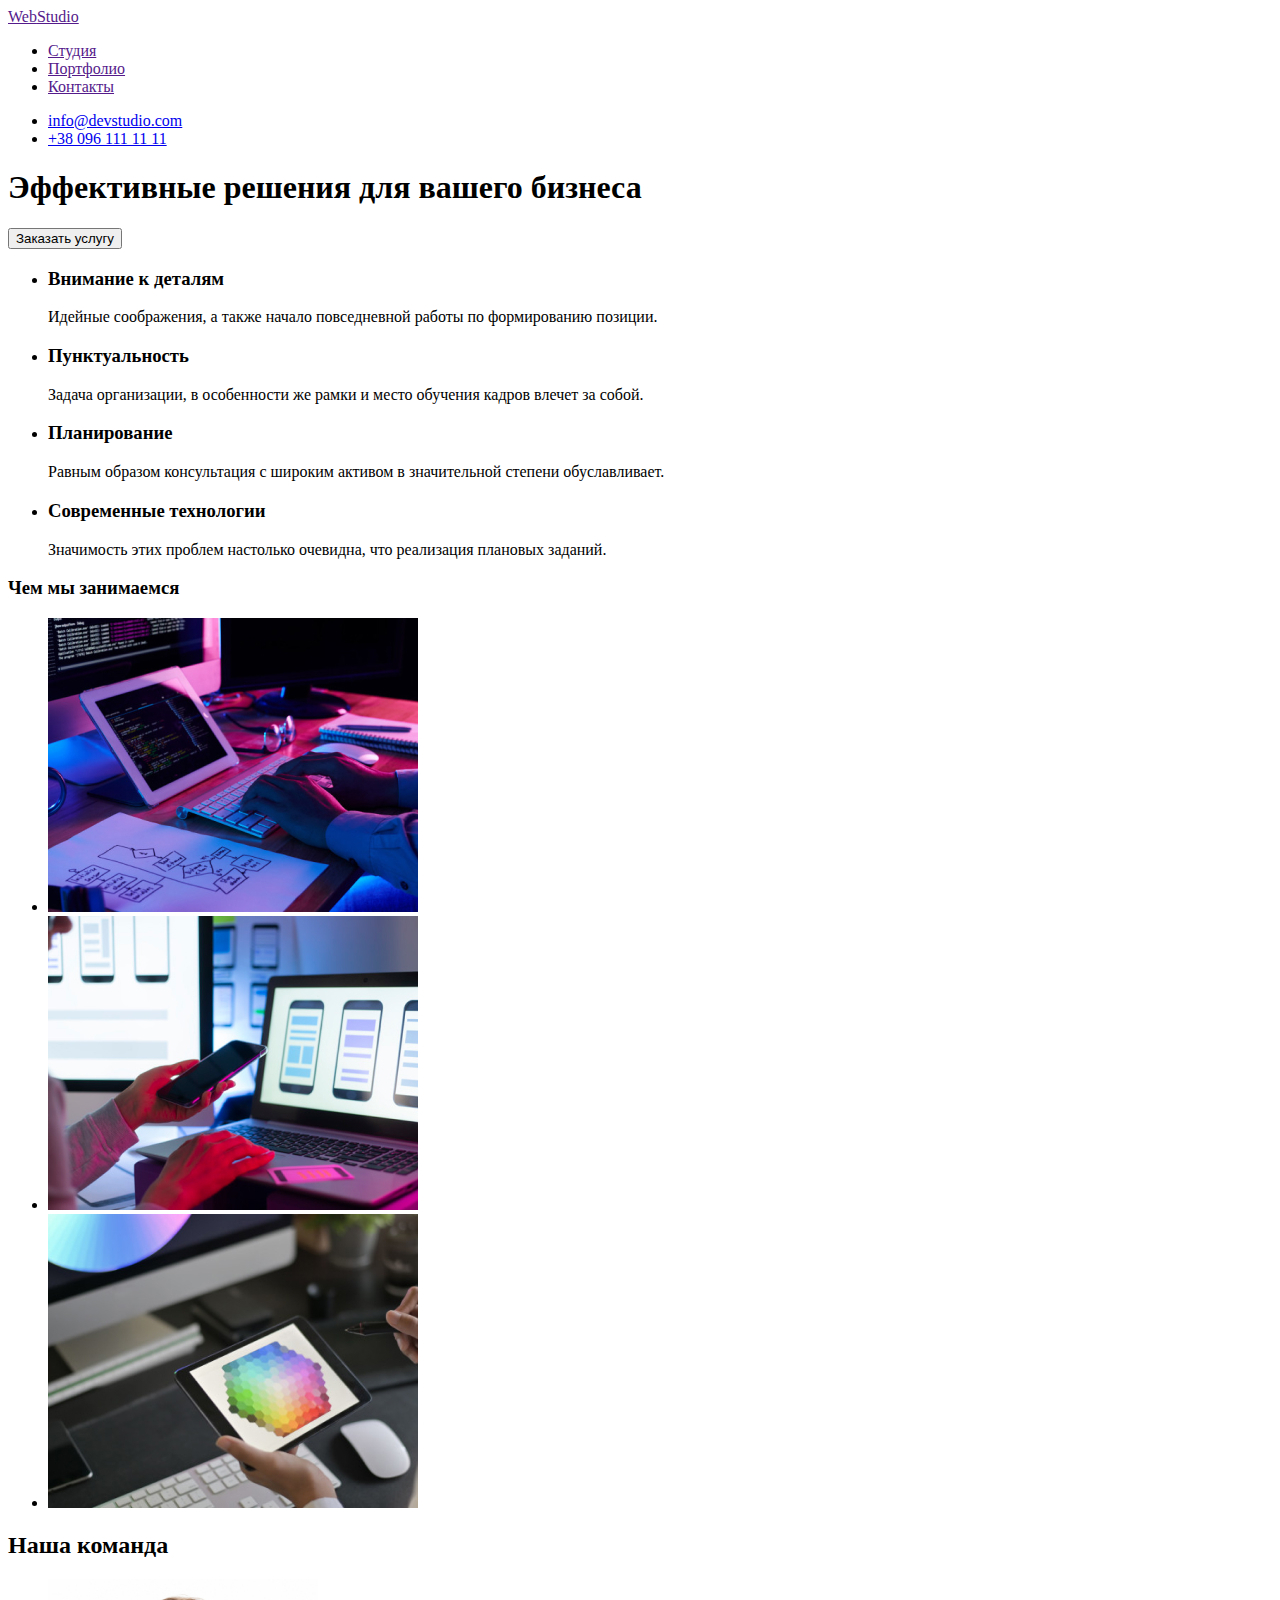
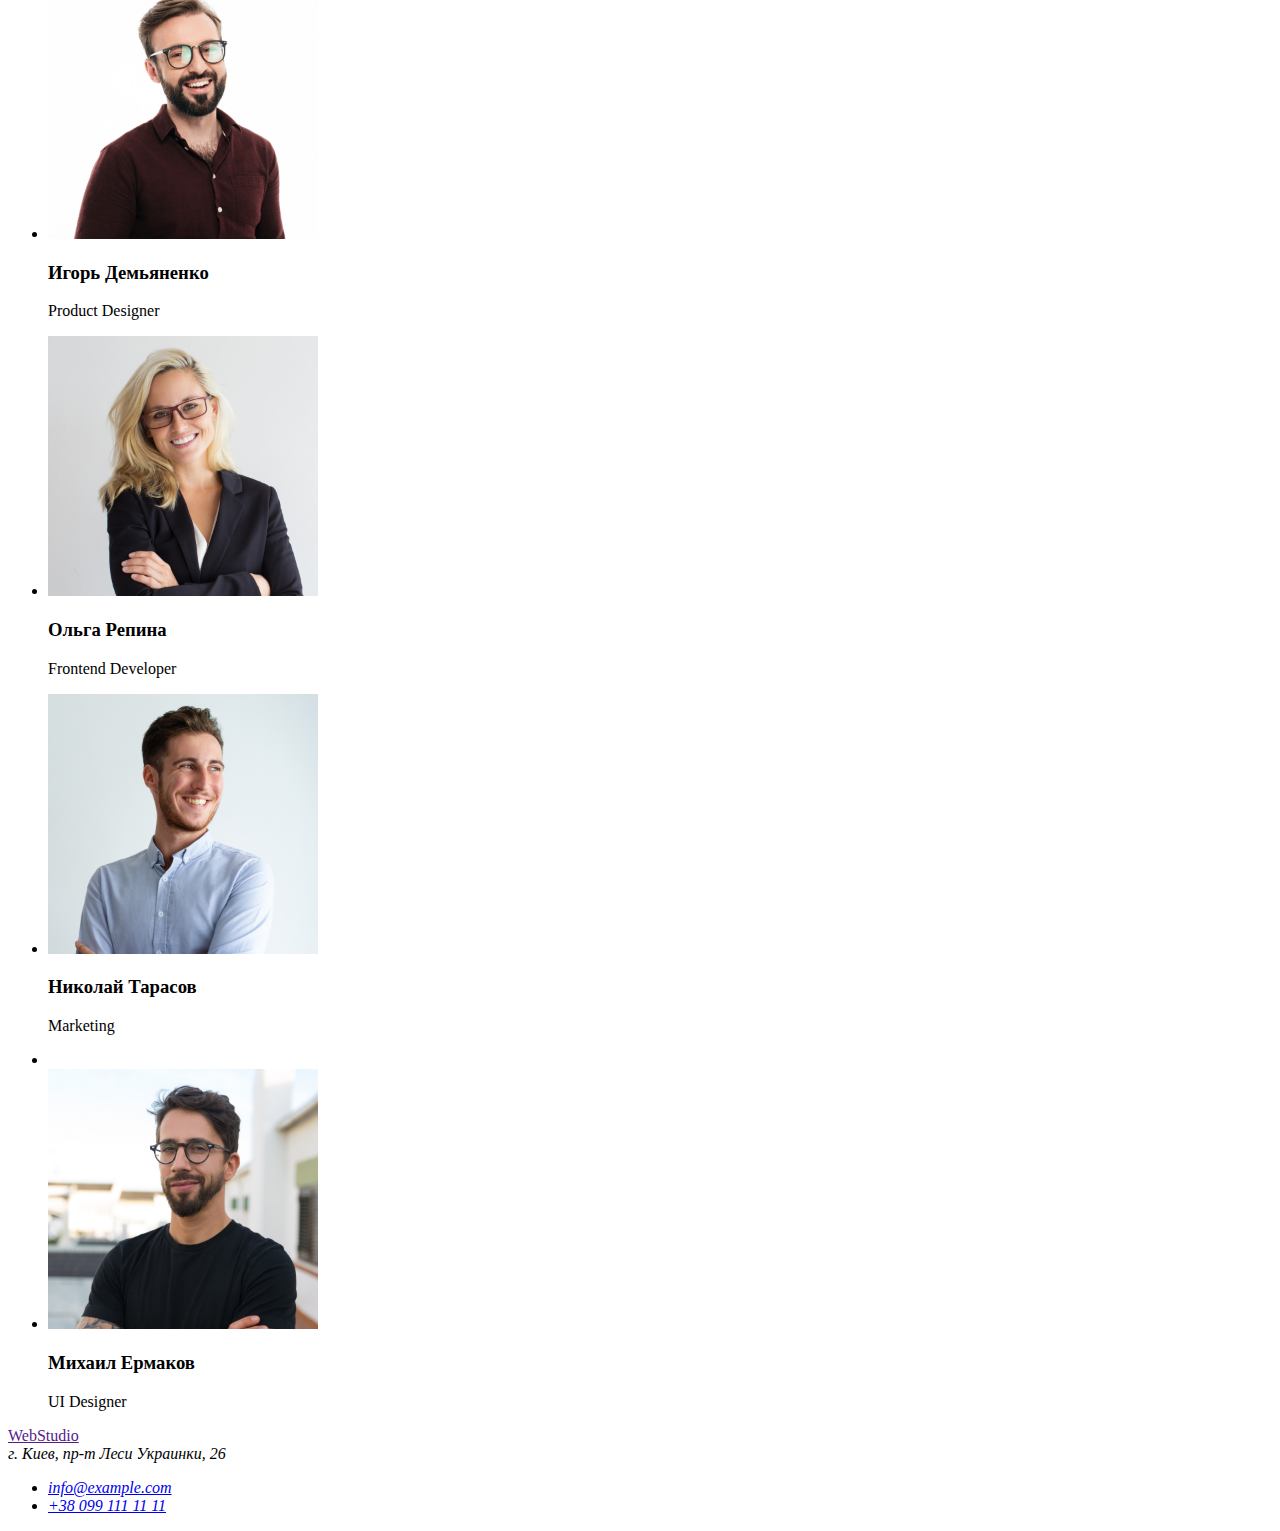
==== index.html @ 1b845916 "DZ2" ====
<!DOCTYPE html>
<html lang="en">

<head>
    <meta charset="UTF-8">
    <meta http-equiv="X-UA-Compatible" content="IE=edge">
    <meta name="viewport" content="width=device-width, initial-scale=1.0">
    <title>Document</title>
</head>

<body>
    <header>
        <a href="" ><span class="accent">Web</span>Studio</a>
        <nav>
            <ul>
                <li><a href="">Студия</a></li>
                <li><a href="">Портфолио</a></li>
                <li><a href="">Контакты</a></li>
            </ul>
        </nav>
        <ul>
            <li><a href="mailto:info@devstudio.com">info@devstudio.com</a></li>
            <li><a href="tel:+380961111111">+38 096 111 11 11</a></li>
        </ul>
        </header>
                <main>
                <section>
                    <h1>Эффективные решения для вашего бизнеса</h1>
                    <button type="button">Заказать услугу</button>
                </section></div>
                <section>
                    <!--<h2></h2>-->
                 <ul> <li>
                            <h3>Внимание к деталям</h3>
                            <p>Идейные соображения, а также начало повседневной работы по формированию позиции.</p>
                        </li>
                        <li>
                            <h3>Пунктуальность</h3>
                            <p>Задача организации, в особенности же рамки и место обучения кадров влечет за собой.</p>
                        </li>
                        <li>
                            <h3>Планирование</h3>
                            <p>Равным образом консультация с широким активом в значительной степени обуславливает.</p>
                        </li>
                        <li>
                            <h3>Современные технологии</h3>
                            <p>Значимость этих проблем настолько очевидна, что реализация плановых заданий.</p>
                        </li>
                    </ul>
                </section>
                <section>
                <h3>Чем мы занимаемся</h3>
                <ul>
                    <li><img src="./images/img.jpg" alt="планшет і клавіатура по якій працюють руки " width="370" /></li>
                    
                    <li><img src="./images/img1.jpg" alt="ноутбук та телефон" width="370" /></li>
                    
                    <li><img src="./images/img2.jpg" alt="планшет на якому намальований малюнок 
                 " width="370" /></li>
                </ul>
                </section>
                <section>
                    <h2>Наша команда</h2>
                    <ul>
                        <li>
                            <img src="./images.2/img2.jpg" alt="Игорь Демьяненко" width="270" />
                            <h3>Игорь Демьяненко</h3>
                            <p>Product Designer</p>
                        </li>
                        <li>
                            <img src="./images.2/img3.jpg" alt="Ольга Репина" width="270" />
                            <h3>Ольга Репина</h3>
                            <p>Frontend Developer</p>
                        </li>
                        <li>
                            <img src="./images.2/img4.jpg"  alt="Николай Тарасов" width="270" />
                            <h3>Николай Тарасов</h3>
                            <p>Marketing</p>
                        </li>
                        <li>
                        <li><img src="./images.2/img5.jpg" alt="Михаил Ермаков" width="270" />
                            <h3>Михаил Ермаков</h3>
                            <p>UI Designer</p>
                        </li>
                    </ul>
                </section>
                </main>
            <footer>
    <a href=""><span class="accent">Web</span>Studio</a>
    <address>
            г. Киев, пр-т Леси Украинки, 26
        </address>
        <address>
            <ul>
                <li><a href="mailto:info@example.com">info@example.com</a></li>
                <li><a href="tel:+380991111111">+38 099 111 11 11</a></li>
            </ul>
    
        </address>
    </footer>
</body>
</html>
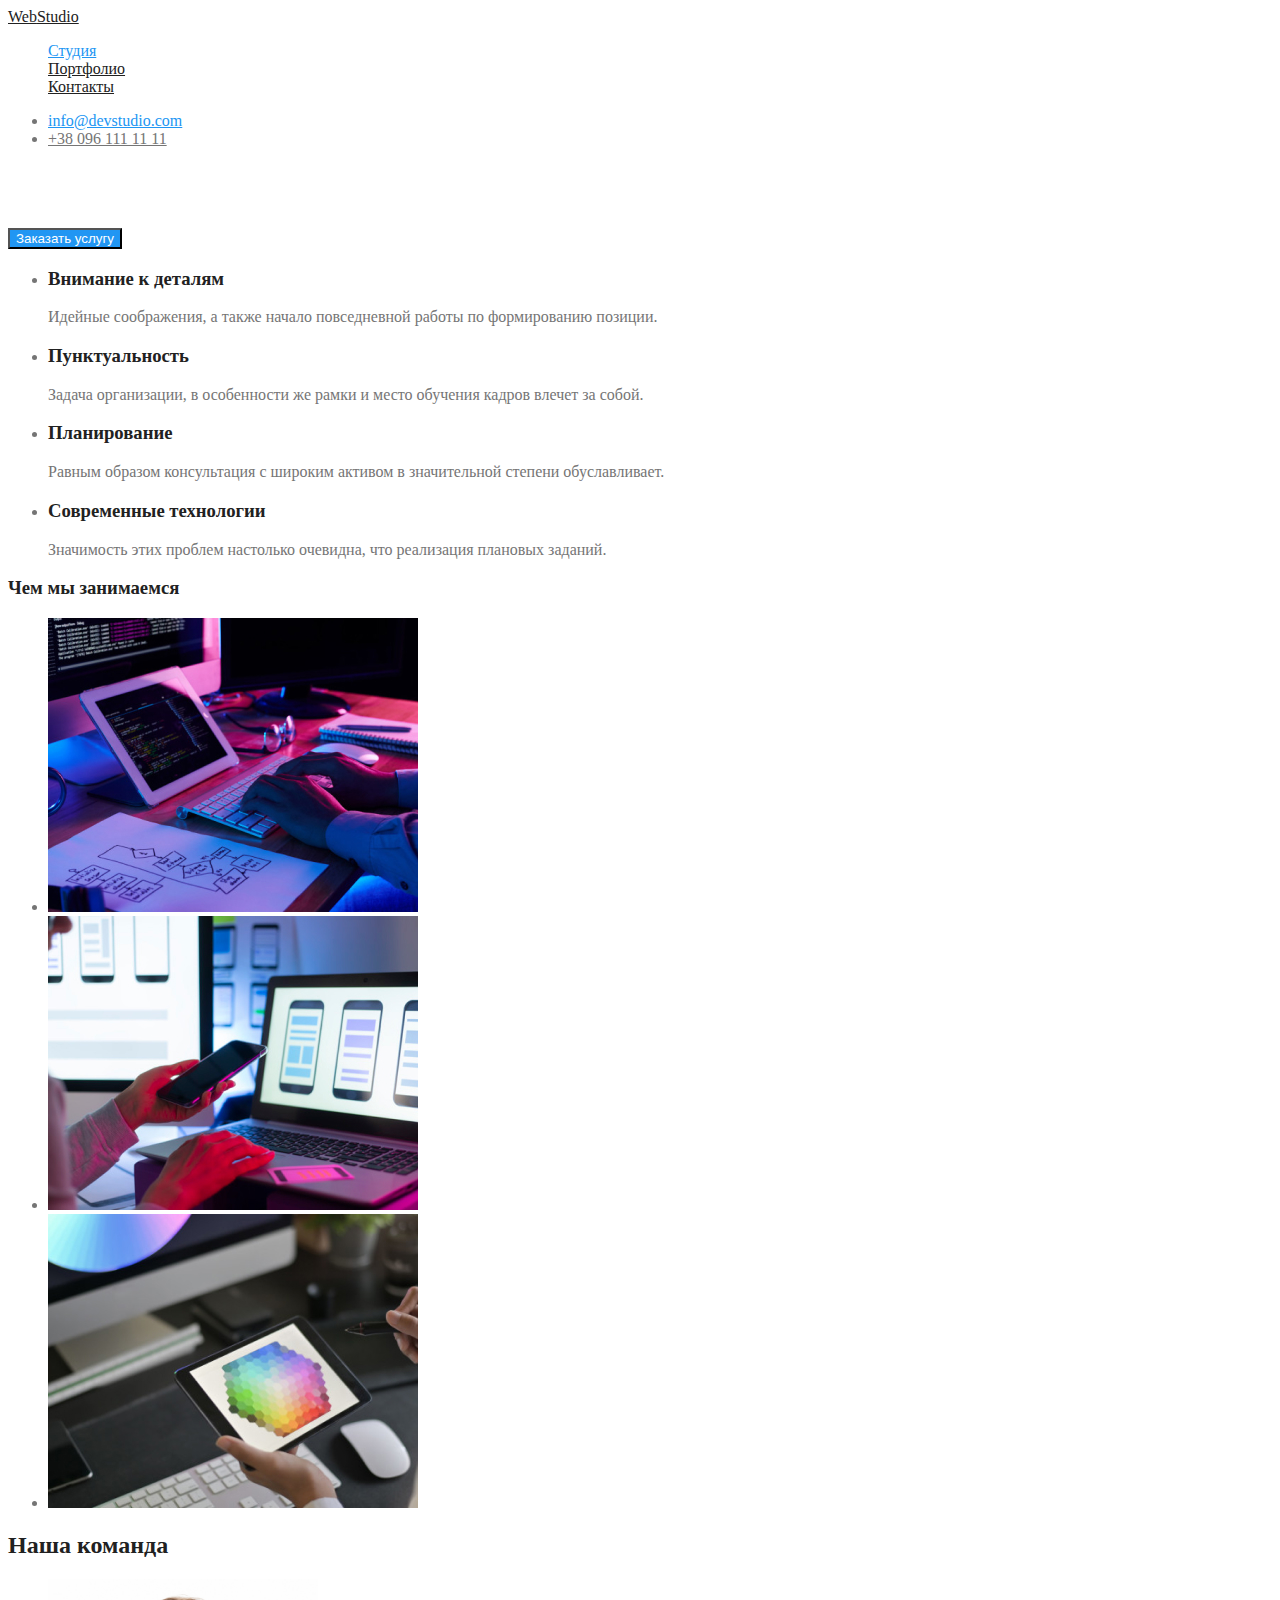
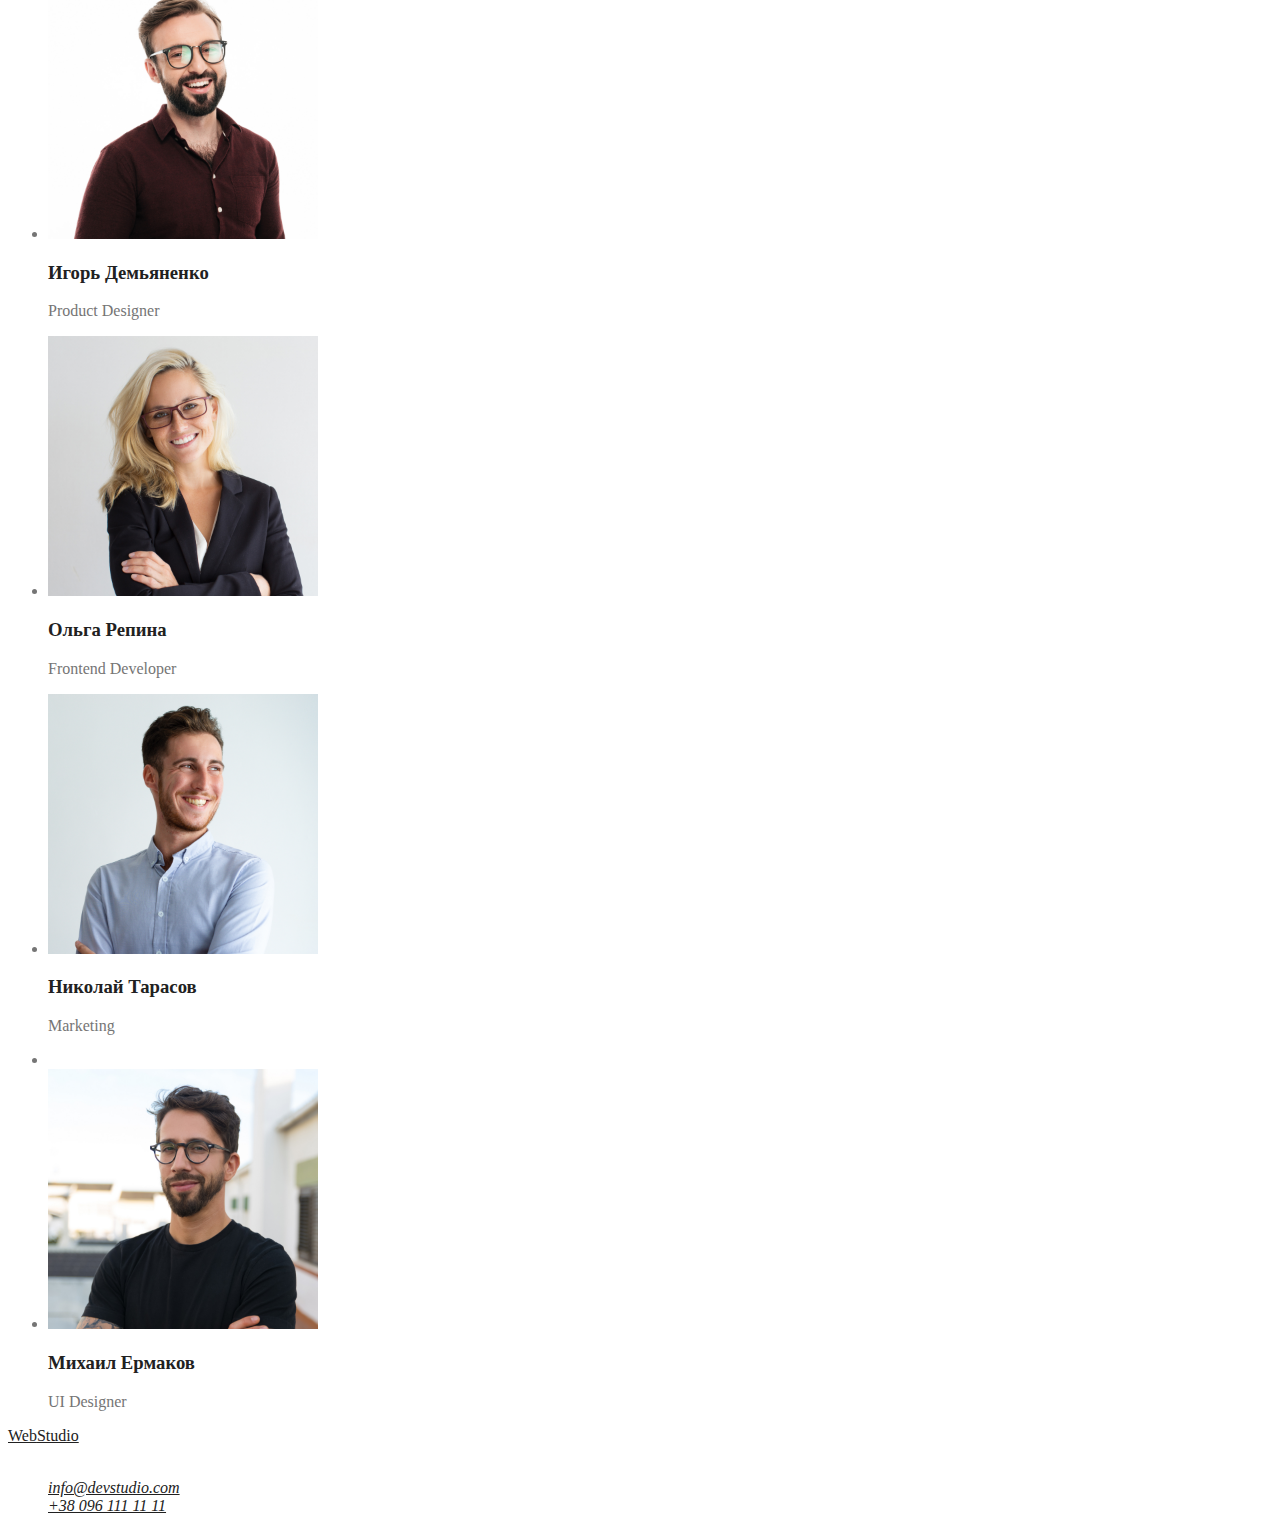
==== commit f0f6b94d: "ДЗ 2" ====
--- a/index.html
+++ b/index.html
@@ -6,50 +6,52 @@
     <meta http-equiv="X-UA-Compatible" content="IE=edge">
     <meta name="viewport" content="width=device-width, initial-scale=1.0">
     <title>Document</title>
+    <link rel="stylesheet" href="./css/styles.css">
 </head>
 
 <body>
-    <header>
-        <a href="" ><span class="accent">Web</span>Studio</a>
+    <header >
+        <a href="" class="link" ><span class="accent">Web</span>Studio</a>
         <nav>
-            <ul>
-                <li><a href="">Студия</a></li>
-                <li><a href="">Портфолио</a></li>
-                <li><a href="">Контакты</a></li>
+            <ul class="site-nav list">
+                <li><a href="./index.html" class="link current">Студия</a></li>
+                <li><a href="./portfolio.html" class="link">Портфолио</a></li>
+                <li><a href="" class="link">Контакты</a></li>
             </ul>
         </nav>
-        <ul>
-            <li><a href="mailto:info@devstudio.com">info@devstudio.com</a></li>
-            <li><a href="tel:+380961111111">+38 096 111 11 11</a></li>
+        <ul class="contacts-list">
+            <li><a href="mailto:info@devstudio.com" class="link current">info@devstudio.com</a></li>
+            <li><a href="tel:+380961111111" class="link" >+38 096 111 11 11</a></li>
         </ul>
         </header>
                 <main>
-                <section>
-                    <h1>Эффективные решения для вашего бизнеса</h1>
-                    <button type="button">Заказать услугу</button>
+                <section class="hero">
+                    <h1 class="hero-title">Эффективные решения для вашего бизнеса</h1>
+                    <button type="button" class="button primary">Заказать услугу</button>
                 </section></div>
-                <section>
+                <section class="section">
                     <!--<h2></h2>-->
-                 <ul> <li>
-                            <h3>Внимание к деталям</h3>
+                 <ul class="feature-list"> 
+                     <li>
+                            <h3 class="title">Внимание к деталям</h3>
                             <p>Идейные соображения, а также начало повседневной работы по формированию позиции.</p>
                         </li>
                         <li>
-                            <h3>Пунктуальность</h3>
+                            <h3 class="title">Пунктуальность</h3>
                             <p>Задача организации, в особенности же рамки и место обучения кадров влечет за собой.</p>
                         </li>
                         <li>
-                            <h3>Планирование</h3>
+                            <h3 class="title">Планирование</h3>
                             <p>Равным образом консультация с широким активом в значительной степени обуславливает.</p>
                         </li>
                         <li>
-                            <h3>Современные технологии</h3>
+                            <h3 class="title">Современные технологии</h3>
                             <p>Значимость этих проблем настолько очевидна, что реализация плановых заданий.</p>
                         </li>
                     </ul>
                 </section>
-                <section>
-                <h3>Чем мы занимаемся</h3>
+                <section class="section">
+                <h3 class="section-title">Чем мы занимаемся</h3>
                 <ul>
                     <li><img src="./images/img.jpg" alt="планшет і клавіатура по якій працюють руки " width="370" /></li>
                     
@@ -59,41 +61,41 @@
                  " width="370" /></li>
                 </ul>
                 </section>
-                <section>
-                    <h2>Наша команда</h2>
-                    <ul>
+                <section class="section">
+                    <h2 class="section-title">Наша команда</h2>
+                    <ul class="command">
                         <li>
                             <img src="./images.2/img2.jpg" alt="Игорь Демьяненко" width="270" />
-                            <h3>Игорь Демьяненко</h3>
+                            <h3 class="command-title">Игорь Демьяненко</h3>
                             <p>Product Designer</p>
                         </li>
                         <li>
                             <img src="./images.2/img3.jpg" alt="Ольга Репина" width="270" />
-                            <h3>Ольга Репина</h3>
+                            <h3 class="command-title">Ольга Репина</h3>
                             <p>Frontend Developer</p>
                         </li>
                         <li>
                             <img src="./images.2/img4.jpg"  alt="Николай Тарасов" width="270" />
-                            <h3>Николай Тарасов</h3>
+                            <h3 class="command-title">Николай Тарасов</h3>
                             <p>Marketing</p>
                         </li>
                         <li>
                         <li><img src="./images.2/img5.jpg" alt="Михаил Ермаков" width="270" />
-                            <h3>Михаил Ермаков</h3>
+                            <h3 class="command-title">Михаил Ермаков</h3>
                             <p>UI Designer</p>
                         </li>
                     </ul>
                 </section>
                 </main>
             <footer>
-    <a href=""><span class="accent">Web</span>Studio</a>
-    <address>
+    <a href="" class="link"><span class="accent">Web</span>Studio</a>
+    <address class="address">
             г. Киев, пр-т Леси Украинки, 26
         </address>
-        <address>
-            <ul>
-                <li><a href="mailto:info@example.com">info@example.com</a></li>
-                <li><a href="tel:+380991111111">+38 099 111 11 11</a></li>
+        <address class="address">
+            <ul class="address-list">
+                <li><a href="mailto:info@devstudio.com" class="link">info@devstudio.com</a></li>
+                <li><a href="tel:+380961111111" class="link">+38 096 111 11 11</a></li>
             </ul>
     
         </address>
--- a/css/styles.css
+++ b/css/styles.css
@@ -0,0 +1,88 @@
+:root {
+  --main-title-color: #ffffff;
+  --main-text-color: #212121;
+  --secondary-color-of-the-text: #757575;
+  --text-accent-color: #2196f3;
+}
+
+body {
+  font-family: Roboto;
+  background-color: #ffffff *;
+  color: var(--secondary-color-of-the-text);
+}
+/*заголовок #FFFFFF*/
+/*колір основновного текста #212121 */
+/*вториний колір тексту #757575*/
+/*акцент текста #2196F3*/
+
+/*фон 1 #FFFFFF*/
+/*фон 2 #2F303A*/
+/*фон 3 #F5F4FA*/
+/*фон 4 #2F303A*/
+
+.link {
+  color: var(--main-text-color);
+}
+
+.list {
+  list-style: none;
+}
+
+/*site nav*/
+
+.site-nav .link {
+  color: var(--main-text-color);
+}
+.site-nav .link:hover,
+.site-nav .link:focus {
+  color: var(--text-accent-color);
+}
+.site-nav .link.current {
+  color: var(--text-accent-color);
+}
+
+.contacts-list .link {
+  color: var(--secondary-color-of-the-text);
+}
+.contacts-list .link:hover,
+.contacts-list .link:focus {
+  color: var(--text-accent-color);
+}
+.contacts-list .link.current {
+  color: var(--text-accent-color);
+}
+
+/*hero*/
+.hero-title {
+  color: var(--main-title-color);
+}
+
+.button {
+  color: var(--main-title-color);
+  background-color: var(--text-accent-color);
+}
+
+.button.primary {
+  color: var(--main-title-color);
+  background-color: var(--text-accent-color);
+}
+
+.feature-list .title {
+  color: var(--main-text-color);
+}
+
+/*section*/
+.section-title {
+  color: var(--main-text-color);
+}
+.command-title {
+  color: var(--main-text-color);
+}
+/*footer*/
+.address {
+  color: var(--main-title-color);
+}
+.address-list .link:hover,
+.address-list .link:focus {
+  color: var(--main-title-color);
+}
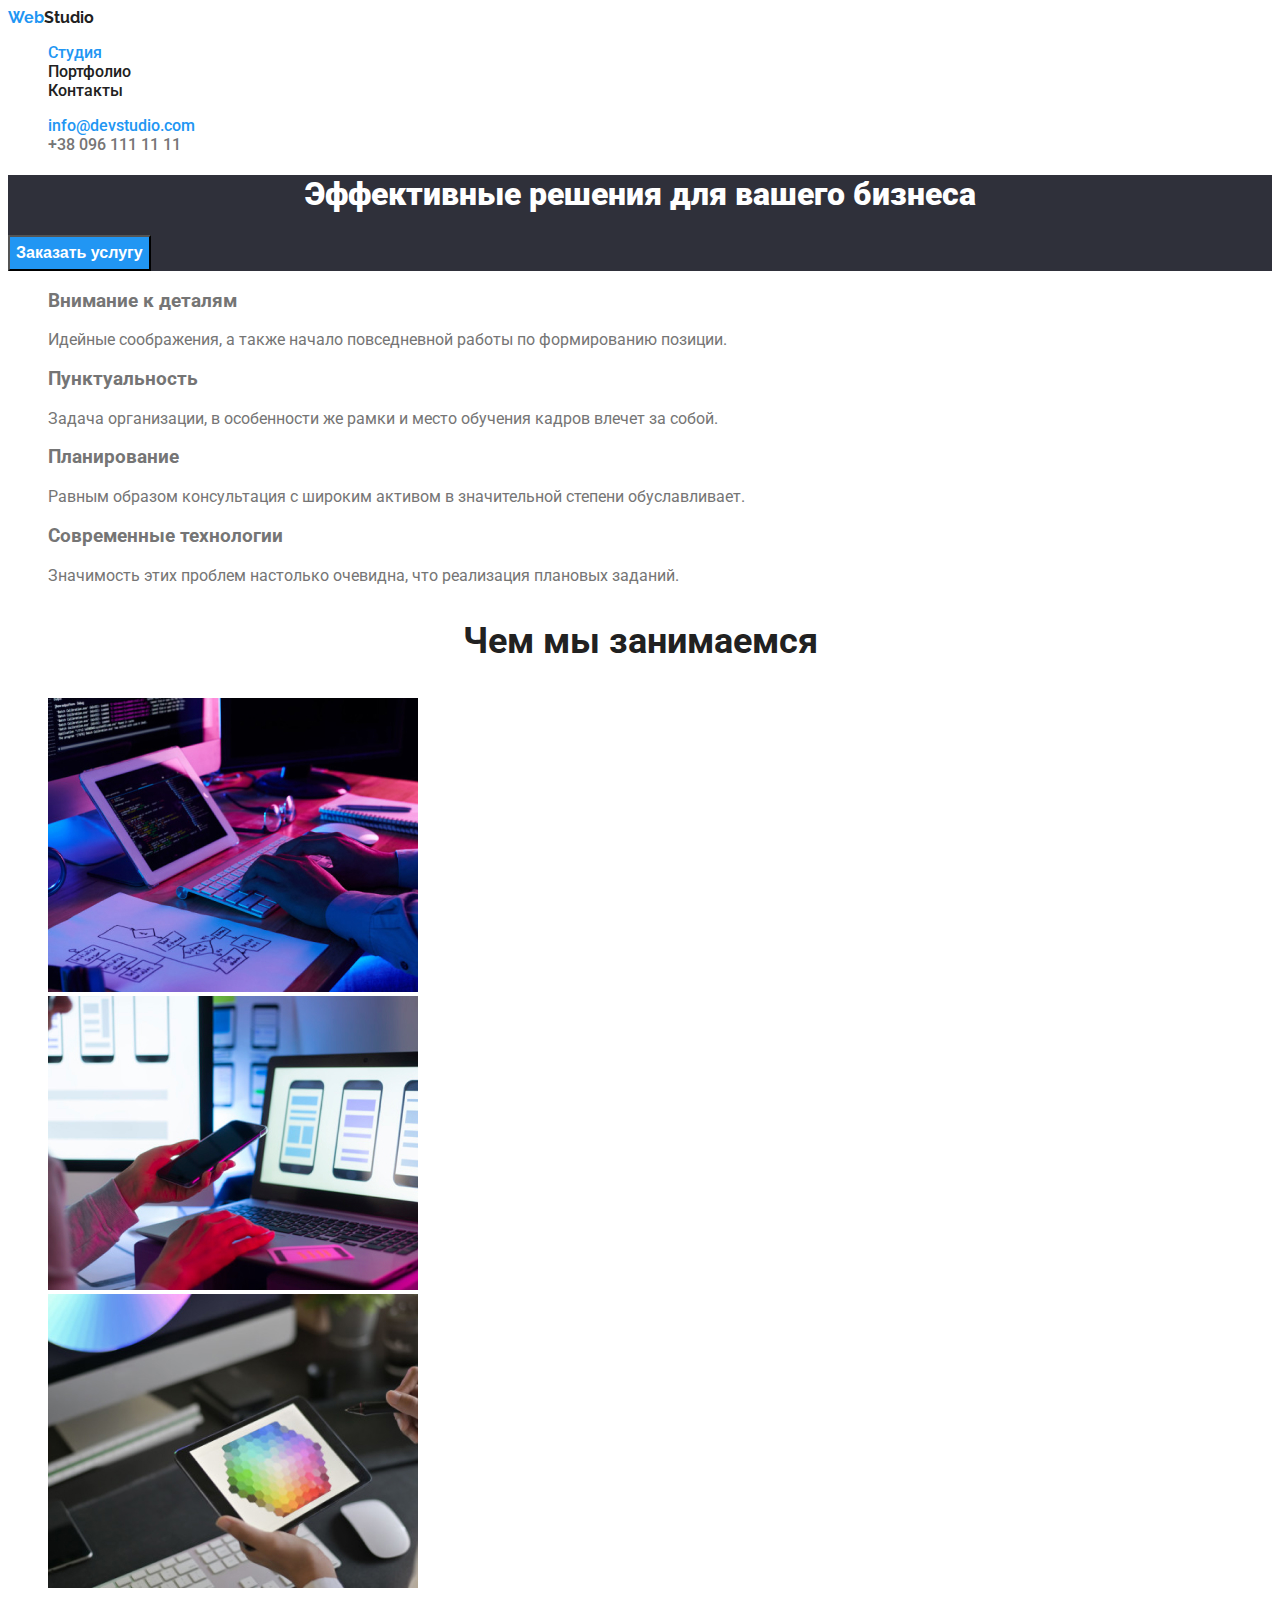
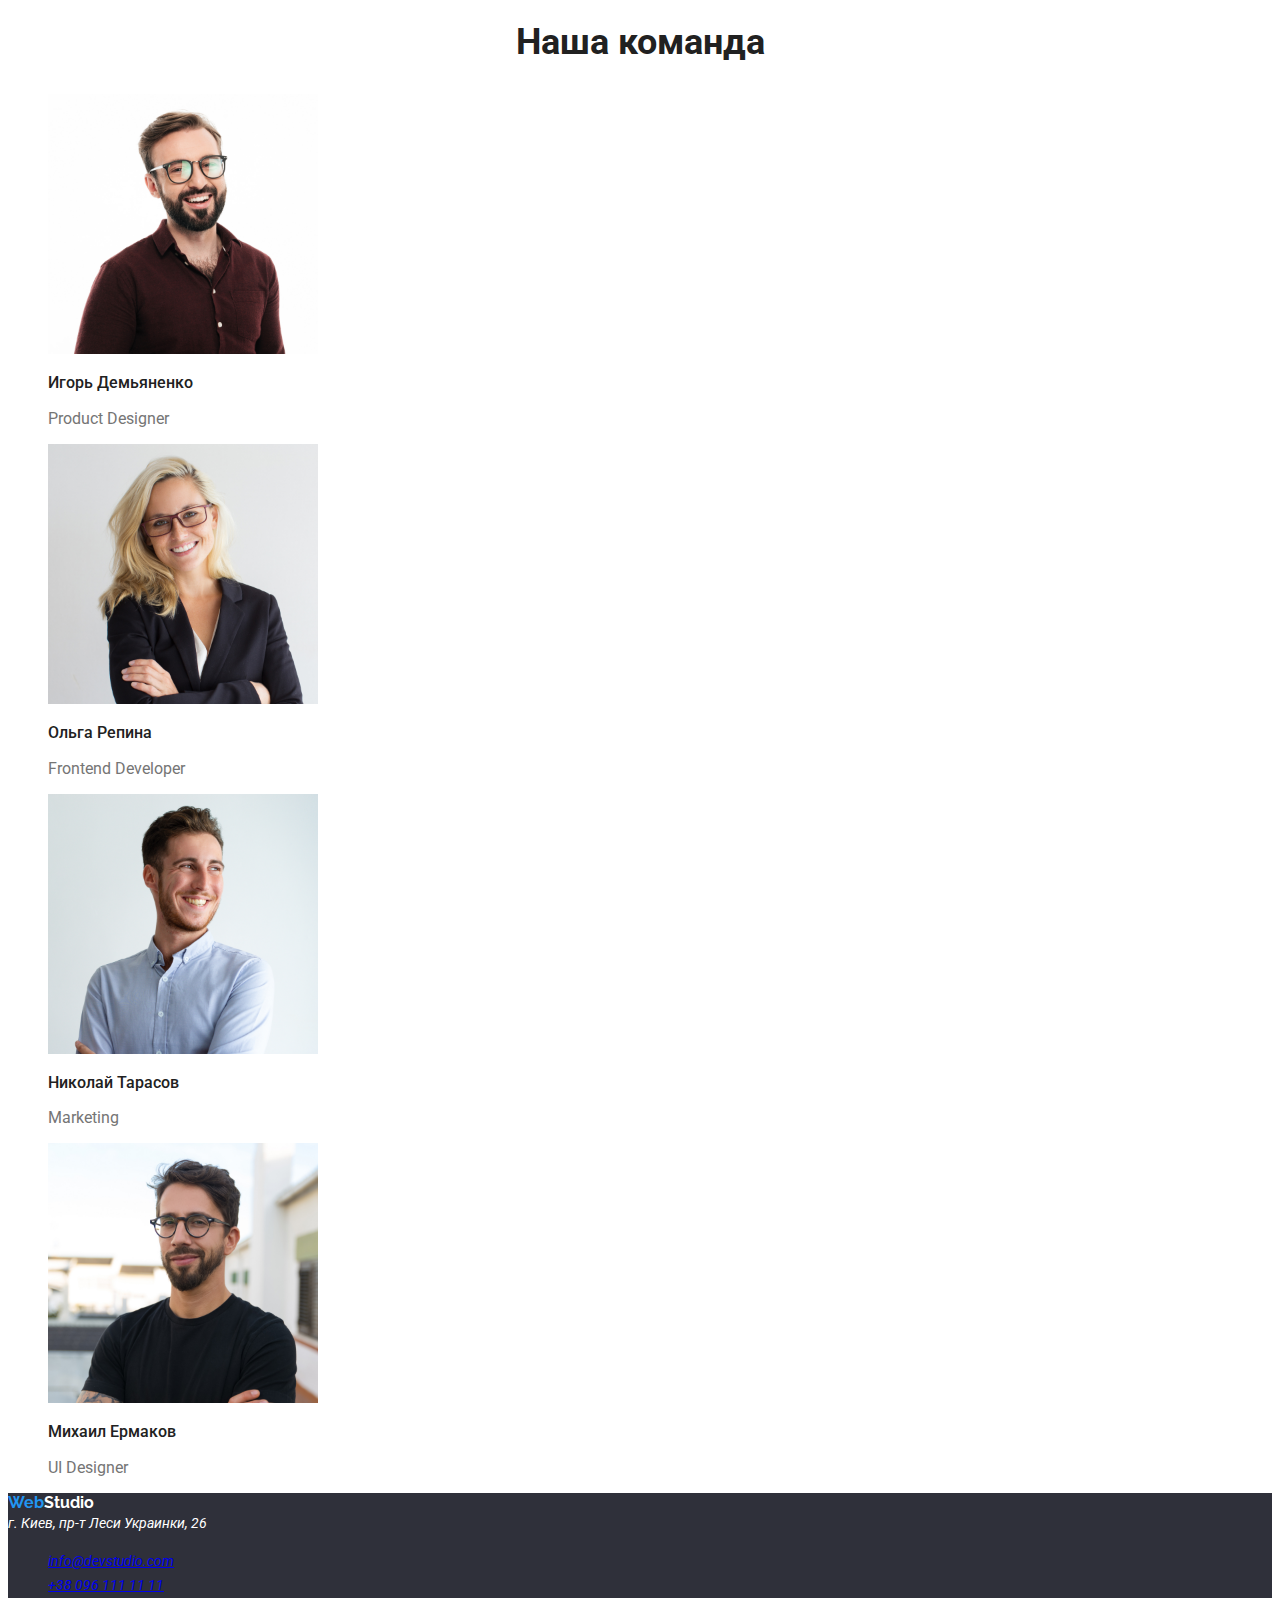
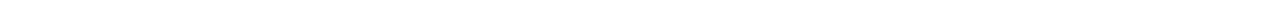
==== commit 3db15310: "дЗ_2 оформлення та шрифт" ====
--- a/index.html
+++ b/index.html
@@ -6,7 +6,12 @@
     <meta http-equiv="X-UA-Compatible" content="IE=edge">
     <meta name="viewport" content="width=device-width, initial-scale=1.0">
     <title>Document</title>
+    
+    <link href="https://fonts.googleapis.com/css2?family=Raleway:wght@700&family=Roboto:wght@400;500;700;900&display=swap"
+        rel="stylesheet">
+    
     <link rel="stylesheet" href="./css/styles.css">
+
 </head>
 
 <body>
@@ -14,14 +19,14 @@
         <a href="" class="link" ><span class="accent">Web</span>Studio</a>
         <nav>
             <ul class="site-nav list">
-                <li><a href="./index.html" class="link current">Студия</a></li>
-                <li><a href="./portfolio.html" class="link">Портфолио</a></li>
-                <li><a href="" class="link">Контакты</a></li>
+                <li><a href=""class="forces current">Студия</a></li>
+                <li><a href="./portfolio.html" class="forces">Портфолио</a></li>
+                <li><a href="" class="forces">Контакты</a></li>
             </ul>
         </nav>
         <ul class="contacts-list">
-            <li><a href="mailto:info@devstudio.com" class="link current">info@devstudio.com</a></li>
-            <li><a href="tel:+380961111111" class="link" >+38 096 111 11 11</a></li>
+            <li><a href="mailto:info@devstudio.com" class="forces current">info@devstudio.com</a></li>
+            <li><a href="tel:+380961111111" class="forces" >+38 096 111 11 11</a></li>
         </ul>
         </header>
                 <main>
@@ -34,19 +39,19 @@
                  <ul class="feature-list"> 
                      <li>
                             <h3 class="title">Внимание к деталям</h3>
-                            <p>Идейные соображения, а также начало повседневной работы по формированию позиции.</p>
+                            <p class="text">Идейные соображения, а также начало повседневной работы по формированию позиции.</p>
                         </li>
                         <li>
                             <h3 class="title">Пунктуальность</h3>
-                            <p>Задача организации, в особенности же рамки и место обучения кадров влечет за собой.</p>
+                            <p class="text">Задача организации, в особенности же рамки и место обучения кадров влечет за собой.</p>
                         </li>
                         <li>
                             <h3 class="title">Планирование</h3>
-                            <p>Равным образом консультация с широким активом в значительной степени обуславливает.</p>
+                            <p class="text">Равным образом консультация с широким активом в значительной степени обуславливает.</p>
                         </li>
                         <li>
                             <h3 class="title">Современные технологии</h3>
-                            <p>Значимость этих проблем настолько очевидна, что реализация плановых заданий.</p>
+                            <p class="text">Значимость этих проблем настолько очевидна, что реализация плановых заданий.</p>
                         </li>
                     </ul>
                 </section>
@@ -67,35 +72,36 @@
                         <li>
                             <img src="./images.2/img2.jpg" alt="Игорь Демьяненко" width="270" />
                             <h3 class="command-title">Игорь Демьяненко</h3>
-                            <p>Product Designer</p>
+                            <p class="text">Product Designer</p>
                         </li>
                         <li>
                             <img src="./images.2/img3.jpg" alt="Ольга Репина" width="270" />
                             <h3 class="command-title">Ольга Репина</h3>
-                            <p>Frontend Developer</p>
+                            <p class="text">Frontend Developer</p>
                         </li>
                         <li>
                             <img src="./images.2/img4.jpg"  alt="Николай Тарасов" width="270" />
                             <h3 class="command-title">Николай Тарасов</h3>
-                            <p>Marketing</p>
+                            <p class="text">Marketing</p>
                         </li>
                         <li>
                         <li><img src="./images.2/img5.jpg" alt="Михаил Ермаков" width="270" />
                             <h3 class="command-title">Михаил Ермаков</h3>
-                            <p>UI Designer</p>
+                            <p class="text">UI Designer</p>
                         </li>
                     </ul>
                 </section>
                 </main>
-            <footer>
-    <a href="" class="link"><span class="accent">Web</span>Studio</a>
+            <footer class="footer">
+    
+                <a href="" class="link"><span class="accent">Web</span><span class="studio">Studio</span></a>
     <address class="address">
             г. Киев, пр-т Леси Украинки, 26
         </address>
         <address class="address">
             <ul class="address-list">
-                <li><a href="mailto:info@devstudio.com" class="link">info@devstudio.com</a></li>
-                <li><a href="tel:+380961111111" class="link">+38 096 111 11 11</a></li>
+                <li><a href="mailto:info@devstudio.com" class="forces">info@devstudio.com</a></li>
+                <li><a href="tel:+380961111111" class="forces">+38 096 111 11 11</a></li>
             </ul>
     
         </address>
--- a/css/styles.css
+++ b/css/styles.css
@@ -3,12 +3,13 @@
   --main-text-color: #212121;
   --secondary-color-of-the-text: #757575;
   --text-accent-color: #2196f3;
+  --button-color: #f5f4fa;
 }
 
 body {
-  font-family: Roboto;
   background-color: #ffffff *;
   color: var(--secondary-color-of-the-text);
+  font-family: Roboto, sans-serif;
 }
 /*заголовок #FFFFFF*/
 /*колір основновного текста #212121 */
@@ -22,67 +23,156 @@
 
 .link {
   color: var(--main-text-color);
+  font-family: Raleway, cursive;
+  font-weight: 700;
+  Font size: 26px;
+  Line height: 1.19;
+  text-decoration: none;
 }
-
-.list {
+.accent {
+  color: var(--text-accent-color);
+}
+.list,
+li {
   list-style: none;
 }
 
 /*site nav*/
 
-.site-nav .link {
-  color: var(--main-text-color);
+.site-nav .forces {
+color: var(--main-text-color);
+font-weight: 500;
+Font size: 14px;
+Line height: 1,14;
+text-decoration: none;
 }
-.site-nav .link:hover,
-.site-nav .link:focus {
+.site-nav .forces:hover,
+.site-nav .forces:focus {
   color: var(--text-accent-color);
 }
-.site-nav .link.current {
+.site-nav .forces.current {
   color: var(--text-accent-color);
 }
 
-.contacts-list .link {
+.contacts-list .forces {
   color: var(--secondary-color-of-the-text);
+  font-weight: 500;
+  Font size: 14px;
+  Line height: 1,14;
+text-decoration: none;
+
 }
-.contacts-list .link:hover,
-.contacts-list .link:focus {
+.contacts-list .forces:hover,
+.contacts-list .forces:focus {
   color: var(--text-accent-color);
 }
-.contacts-list .link.current {
+.contacts-list .forces.current {
   color: var(--text-accent-color);
 }
 
 /*hero*/
+.hero {
+background-color: #2F303A
+  }
 .hero-title {
   color: var(--main-title-color);
+  font-weight: 900;
+  Font size: 44px;
+  Line height: 1.36;
+  text-align: center;
 }
 
 .button {
   color: var(--main-title-color);
   background-color: var(--text-accent-color);
+  
+
 }
 
 .button.primary {
   color: var(--main-title-color);
   background-color: var(--text-accent-color);
+  cursor: pointer;
+  font-weight: 700;
+ font-size: 16px;
+ line-height: 1.87;
+}
+.button.secondary {
+  background-color: var(--button-color);
+  color: var(--main-text-color);
+  font-weight: 500;
+font-size: 16px;
+line-height: 1.44;
 }
 
 .feature-list .title {
-  color: var(--main-text-color);
+  color: var(--main-text-color)
+  font-weight: 700;
+  Font size: 14px;
+  Line height: 1.14;
+}
+.feature-list .text {
+font-weight: 400;
+  Font size: 14px;
+Line height: 1.71;
+
 }
 
 /*section*/
 .section-title {
   color: var(--main-text-color);
+  font-weight: 700;
+  font-size: 36px;
+  line-height: 1.16;
+  text-align: center;
+
 }
 .command-title {
   color: var(--main-text-color);
+  font-weight: 500;
+  font-size: 16px;
+  line-height: 1.18;
+  }
+
+.command-title .text {
+font-weight: 400;
+font-size: 16px;
+line-height: 1.18;
 }
+.menu-title {
+color: var(--main-text-color);
+font-weight: 700;
+font-size: 18px;
+line-height: 2;
+
+}
+.menu-title .text {
+color: var(--secondary-color-of-the-text);
+font-weight: 400;
+font-size: 16px;
+line-height: 1.87;
+
+}
+
 /*footer*/
+  .footer {
+    background-color: #2F303A;
+  }
 .address {
   color: var(--main-title-color);
+font-weight: 400;
+font-size: 14px;
+line-height: 1.71;
+text-decoration: none;
 }
-.address-list .link:hover,
-.address-list .link:focus {
+.address-list .forces:hover,
+.address-list .forces:focus {
+  color: var(--main-title-color)
+  font-weight: 400;
+  font-size: 14px;
+  line-height: 1.71px;
+  text-decoration: none;
+}
+.studio {
   color: var(--main-title-color);
 }
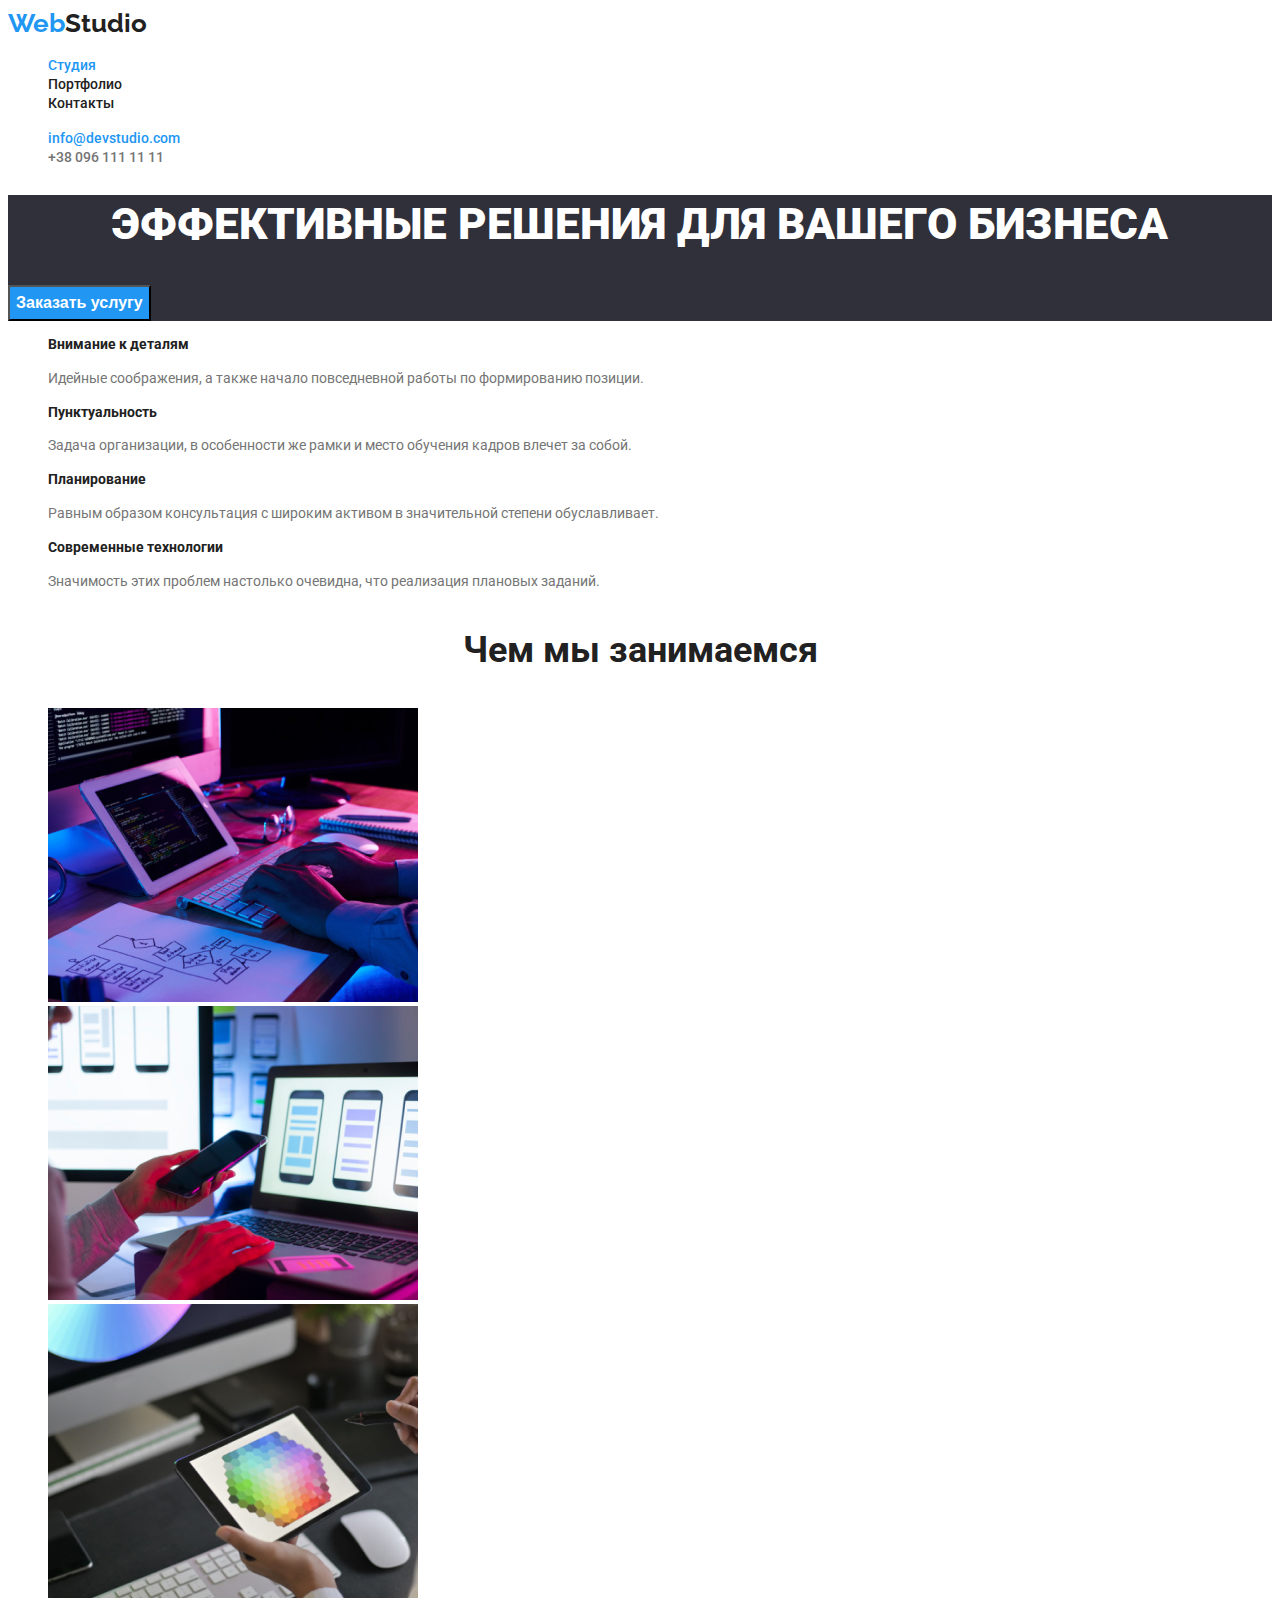
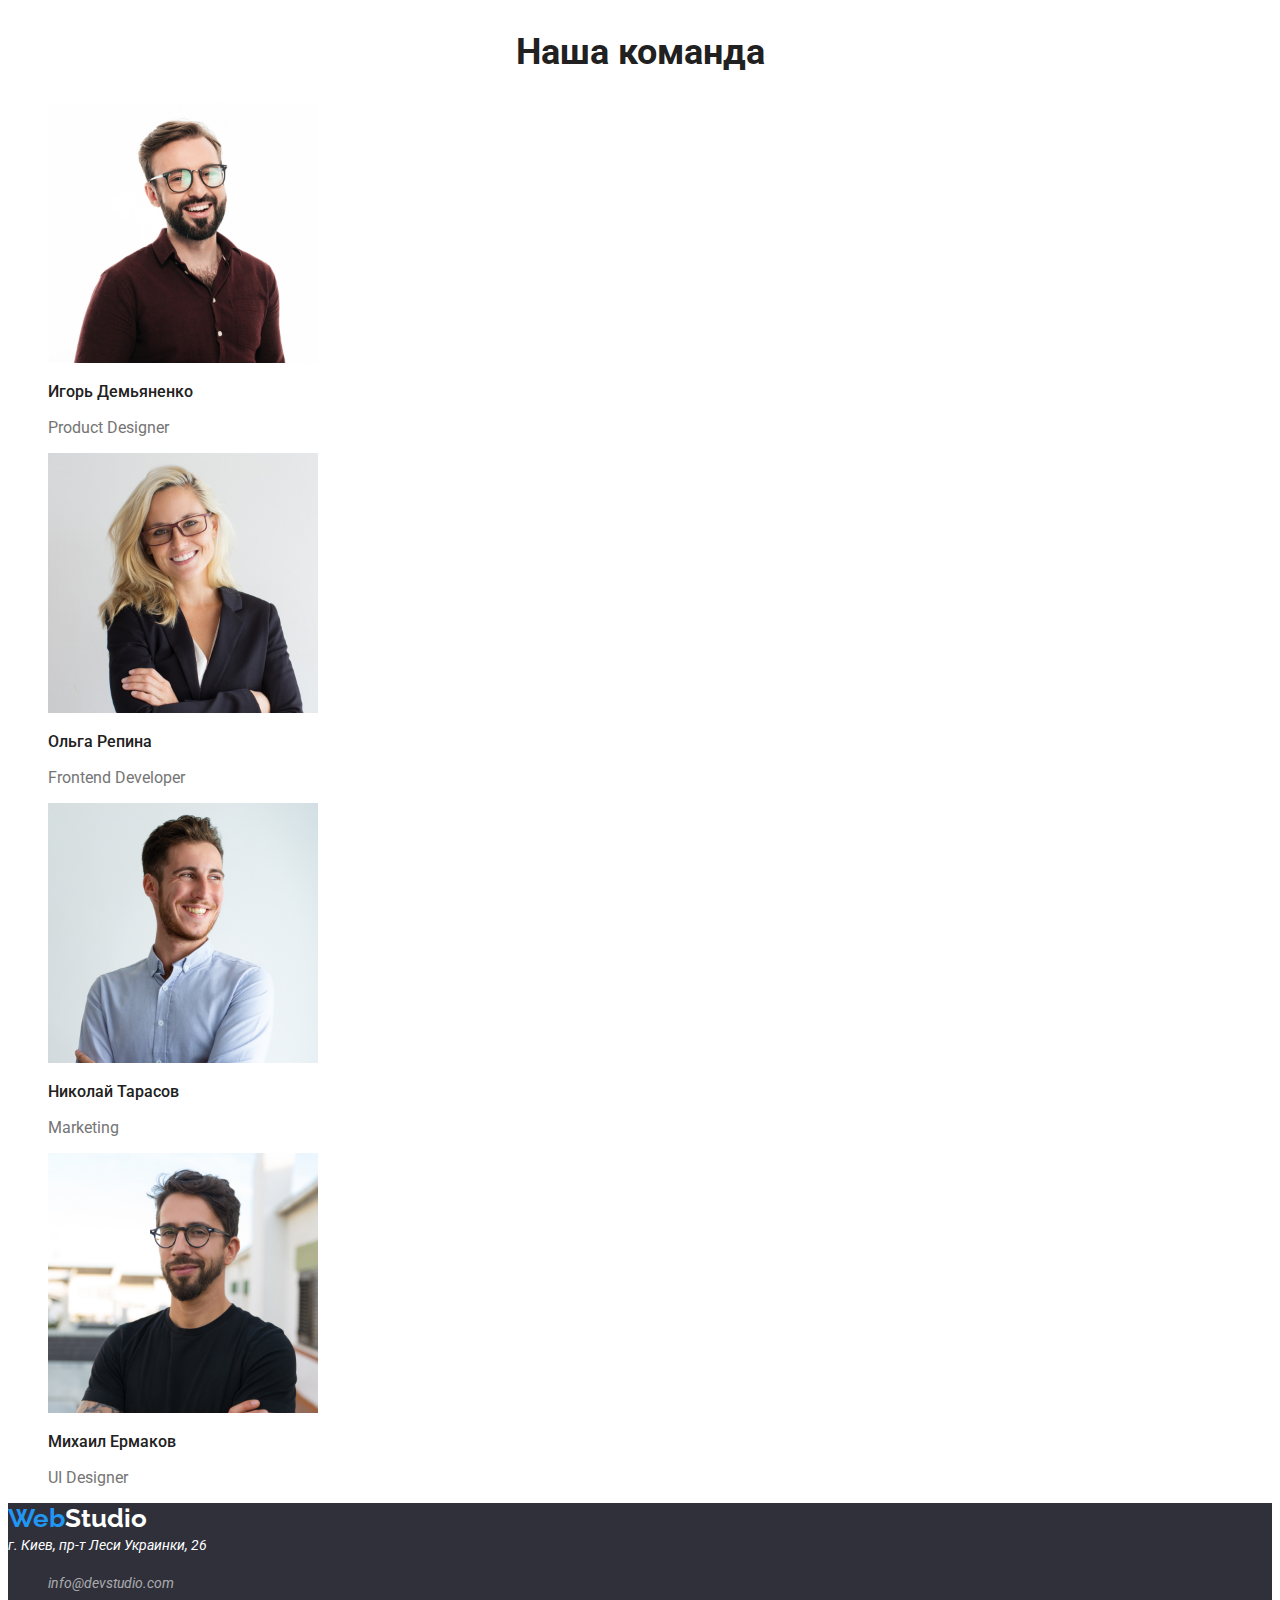
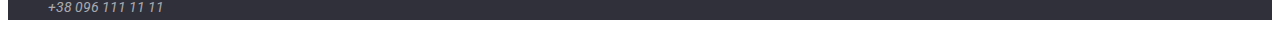
==== commit cf7af90b: "ДЗ-2,повторне виправлення" ====
--- a/index.html
+++ b/index.html
@@ -31,7 +31,7 @@
         </header>
                 <main>
                 <section class="hero">
-                    <h1 class="hero-title">Эффективные решения для вашего бизнеса</h1>
+                    <h1 class="hero-title">ЭФФЕКТИВНЫЕ РЕШЕНИЯ ДЛЯ ВАШЕГО БИЗНЕСА</h1>
                     <button type="button" class="button primary">Заказать услугу</button>
                 </section></div>
                 <section class="section">
--- a/css/styles.css
+++ b/css/styles.css
@@ -4,6 +4,7 @@
   --secondary-color-of-the-text: #757575;
   --text-accent-color: #2196f3;
   --button-color: #f5f4fa;
+  --text-white-transparent: rgba(255, 255, 255, 0.6);
 }
 
 body {
@@ -25,8 +26,8 @@
   color: var(--main-text-color);
   font-family: Raleway, cursive;
   font-weight: 700;
-  Font size: 26px;
-  Line height: 1.19;
+  font-size: 26px;
+  line-height: 1.19;
   text-decoration: none;
 }
 .accent {
@@ -40,11 +41,11 @@
 /*site nav*/
 
 .site-nav .forces {
-color: var(--main-text-color);
-font-weight: 500;
-Font size: 14px;
-Line height: 1,14;
-text-decoration: none;
+  color: var(--main-text-color);
+  font-weight: 500;
+  font-size: 14px;
+  line-height: 1.14;
+  text-decoration: none;
 }
 .site-nav .forces:hover,
 .site-nav .forces:focus {
@@ -57,10 +58,9 @@
 .contacts-list .forces {
   color: var(--secondary-color-of-the-text);
   font-weight: 500;
-  Font size: 14px;
-  Line height: 1,14;
-text-decoration: none;
-
+  font-size: 14px;
+  line-height: 1.14;
+  text-decoration: none;
 }
 .contacts-list .forces:hover,
 .contacts-list .forces:focus {
@@ -72,21 +72,20 @@
 
 /*hero*/
 .hero {
-background-color: #2F303A
-  }
+  background-color: #2f303a;
+}
 .hero-title {
   color: var(--main-title-color);
   font-weight: 900;
-  Font size: 44px;
-  Line height: 1.36;
+  font-size: 44px;
+  line-height: 1.36;
   text-align: center;
 }
 
 .button {
   color: var(--main-title-color);
   background-color: var(--text-accent-color);
-  
-
+  cursor: pointer;
 }
 
 .button.primary {
@@ -94,28 +93,28 @@
   background-color: var(--text-accent-color);
   cursor: pointer;
   font-weight: 700;
- font-size: 16px;
- line-height: 1.87;
+  font-size: 16px;
+  line-height: 1.87;
 }
 .button.secondary {
   background-color: var(--button-color);
   color: var(--main-text-color);
   font-weight: 500;
-font-size: 16px;
-line-height: 1.44;
+  font-size: 16px;
+  line-height: 1.44;
+  cursor: pointer;
 }
 
 .feature-list .title {
-  color: var(--main-text-color)
+  color: var(--main-text-color);
   font-weight: 700;
-  Font size: 14px;
-  Line height: 1.14;
+  font-size: 14px;
+  line-height: 1.14;
 }
 .feature-list .text {
-font-weight: 400;
-  Font size: 14px;
-Line height: 1.71;
-
+  font-weight: 400;
+  font-size: 14px;
+  line-height: 1.71;
 }
 
 /*section*/
@@ -125,49 +124,52 @@
   font-size: 36px;
   line-height: 1.16;
   text-align: center;
-
 }
 .command-title {
   color: var(--main-text-color);
   font-weight: 500;
   font-size: 16px;
   line-height: 1.18;
-  }
+}
 
 .command-title .text {
-font-weight: 400;
-font-size: 16px;
-line-height: 1.18;
+  font-weight: 400;
+  font-size: 16px;
+  line-height: 1.18;
 }
 .menu-title {
-color: var(--main-text-color);
-font-weight: 700;
-font-size: 18px;
-line-height: 2;
-
+  color: var(--main-text-color);
+  font-weight: 700;
+  font-size: 18px;
+  line-height: 2;
 }
 .menu-title .text {
-color: var(--secondary-color-of-the-text);
-font-weight: 400;
-font-size: 16px;
-line-height: 1.87;
-
+  color: var(--secondary-color-of-the-text);
+  font-weight: 400;
+  font-size: 16px;
+  line-height: 1.87;
 }
 
 /*footer*/
-  .footer {
-    background-color: #2F303A;
-  }
+.footer {
+  background-color: #2f303a;
+}
 .address {
   color: var(--main-title-color);
-font-weight: 400;
-font-size: 14px;
-line-height: 1.71;
-text-decoration: none;
+  font-weight: 400;
+  font-size: 14px;
+  line-height: 1.71;
 }
-.address-list .forces:hover,
+.address-list .forces {
+  color: var(--text-white-transparent);
+  font-weight: 400;
+  font-size: 14px;
+  line-height: 1.71px;
+  text-decoration: none;
+}
+
 .address-list .forces:focus {
-  color: var(--main-title-color)
+  color: var(--text-white-transparent);
   font-weight: 400;
   font-size: 14px;
   line-height: 1.71px;
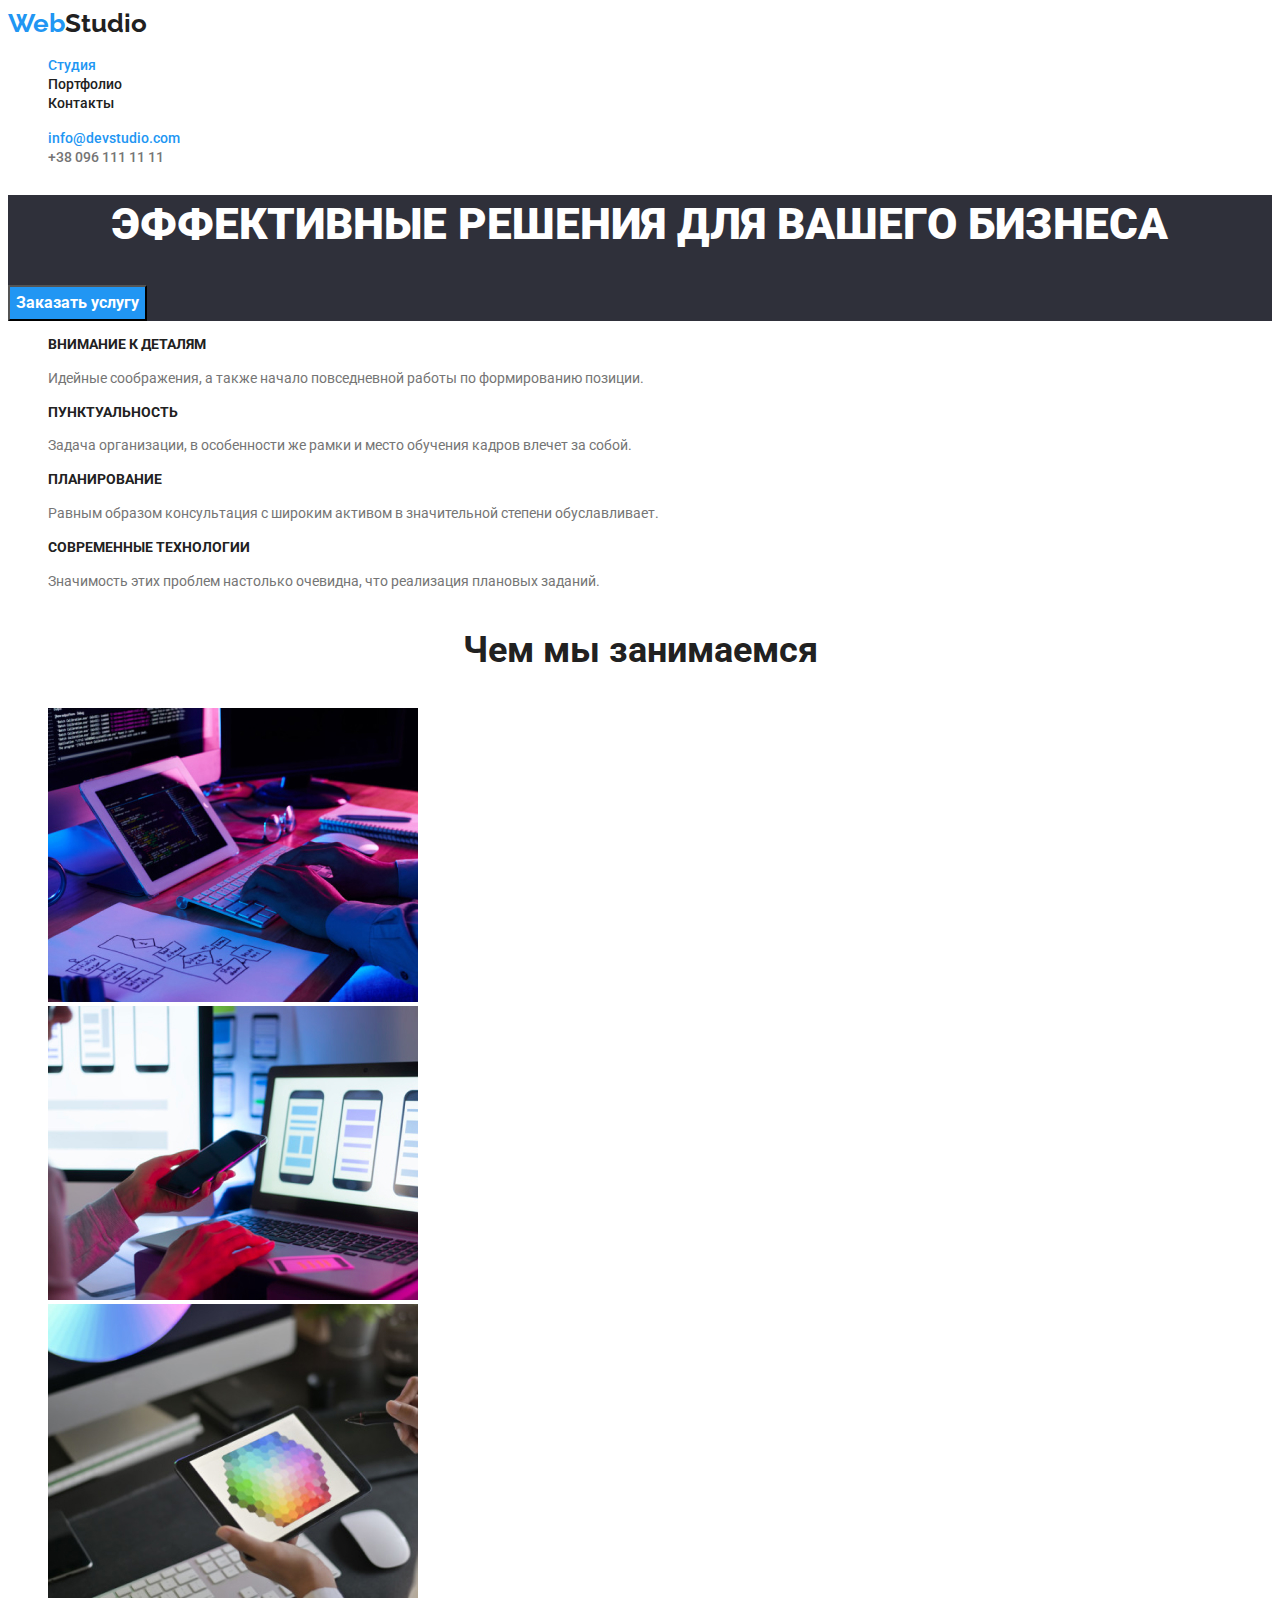
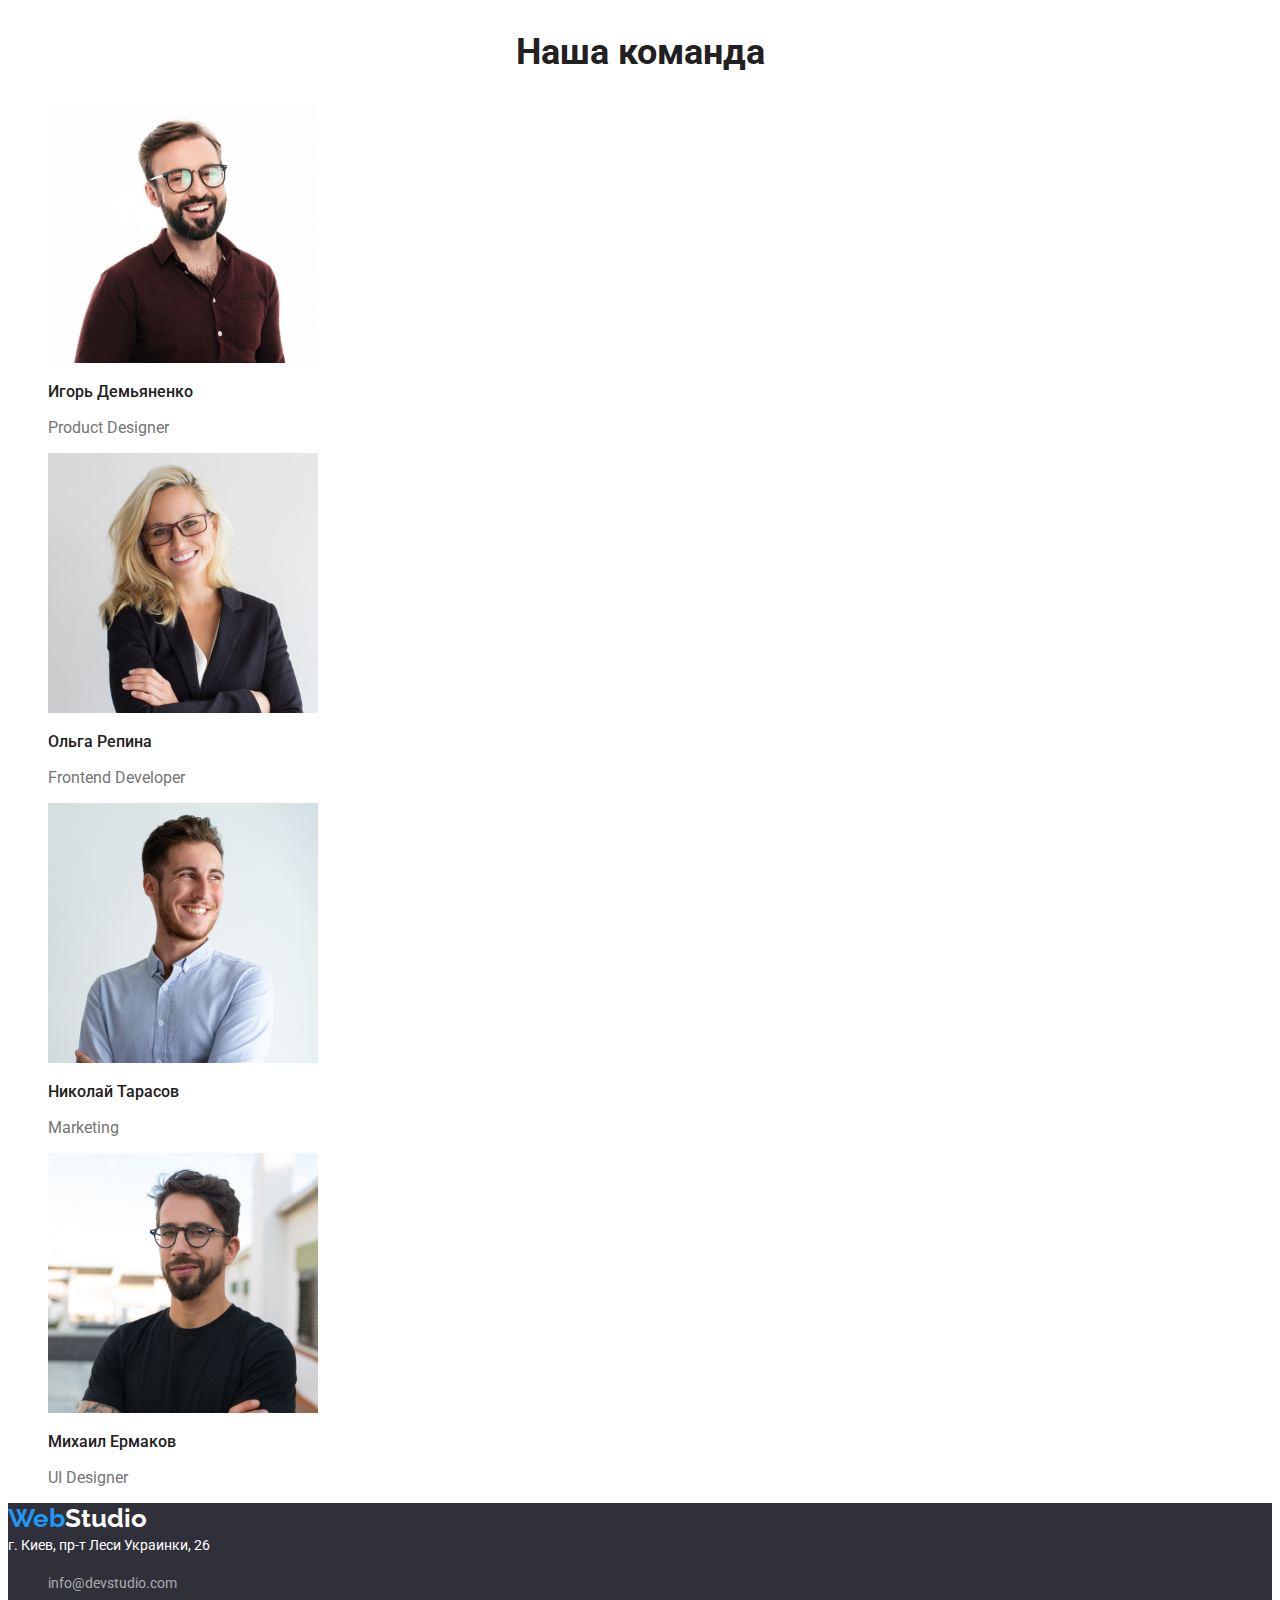
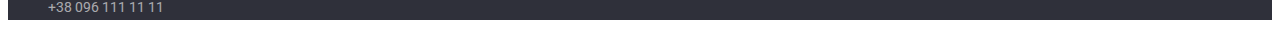
==== commit 673624de: "Дз_2 виправлення повторно" ====
--- a/index.html
+++ b/index.html
@@ -38,19 +38,19 @@
                     <!--<h2></h2>-->
                  <ul class="feature-list"> 
                      <li>
-                            <h3 class="title">Внимание к деталям</h3>
+                            <h3 class="title">ВНИМАНИЕ К ДЕТАЛЯМ</h3>
                             <p class="text">Идейные соображения, а также начало повседневной работы по формированию позиции.</p>
                         </li>
                         <li>
-                            <h3 class="title">Пунктуальность</h3>
+                            <h3 class="title">ПУНКТУАЛЬНОСТЬ</h3>
                             <p class="text">Задача организации, в особенности же рамки и место обучения кадров влечет за собой.</p>
                         </li>
                         <li>
-                            <h3 class="title">Планирование</h3>
+                            <h3 class="title">ПЛАНИРОВАНИЕ</h3>
                             <p class="text">Равным образом консультация с широким активом в значительной степени обуславливает.</p>
                         </li>
                         <li>
-                            <h3 class="title">Современные технологии</h3>
+                            <h3 class="title">СОВРЕМЕННЫЕ ТЕХНОЛОГИИ</h3>
                             <p class="text">Значимость этих проблем настолько очевидна, что реализация плановых заданий.</p>
                         </li>
                     </ul>
--- a/css/styles.css
+++ b/css/styles.css
@@ -29,6 +29,7 @@
   font-size: 26px;
   line-height: 1.19;
   text-decoration: none;
+  font-style: normal;
 }
 .accent {
   color: var(--text-accent-color);
@@ -86,6 +87,7 @@
   color: var(--main-title-color);
   background-color: var(--text-accent-color);
   cursor: pointer;
+  font-family: Roboto;
 }
 
 .button.primary {
@@ -95,7 +97,9 @@
   font-weight: 700;
   font-size: 16px;
   line-height: 1.87;
+  font-family: Roboto;
 }
+
 .button.secondary {
   background-color: var(--button-color);
   color: var(--main-text-color);
@@ -103,6 +107,7 @@
   font-size: 16px;
   line-height: 1.44;
   cursor: pointer;
+  font-family: Roboto;
 }
 
 .feature-list .title {
@@ -159,6 +164,7 @@
   font-weight: 400;
   font-size: 14px;
   line-height: 1.71;
+  font-style: normal;
 }
 .address-list .forces {
   color: var(--text-white-transparent);
@@ -166,6 +172,7 @@
   font-size: 14px;
   line-height: 1.71px;
   text-decoration: none;
+  font-style: normal;
 }
 
 .address-list .forces:focus {
@@ -174,6 +181,7 @@
   font-size: 14px;
   line-height: 1.71px;
   text-decoration: none;
+  font-style: normal;
 }
 .studio {
   color: var(--main-title-color);
